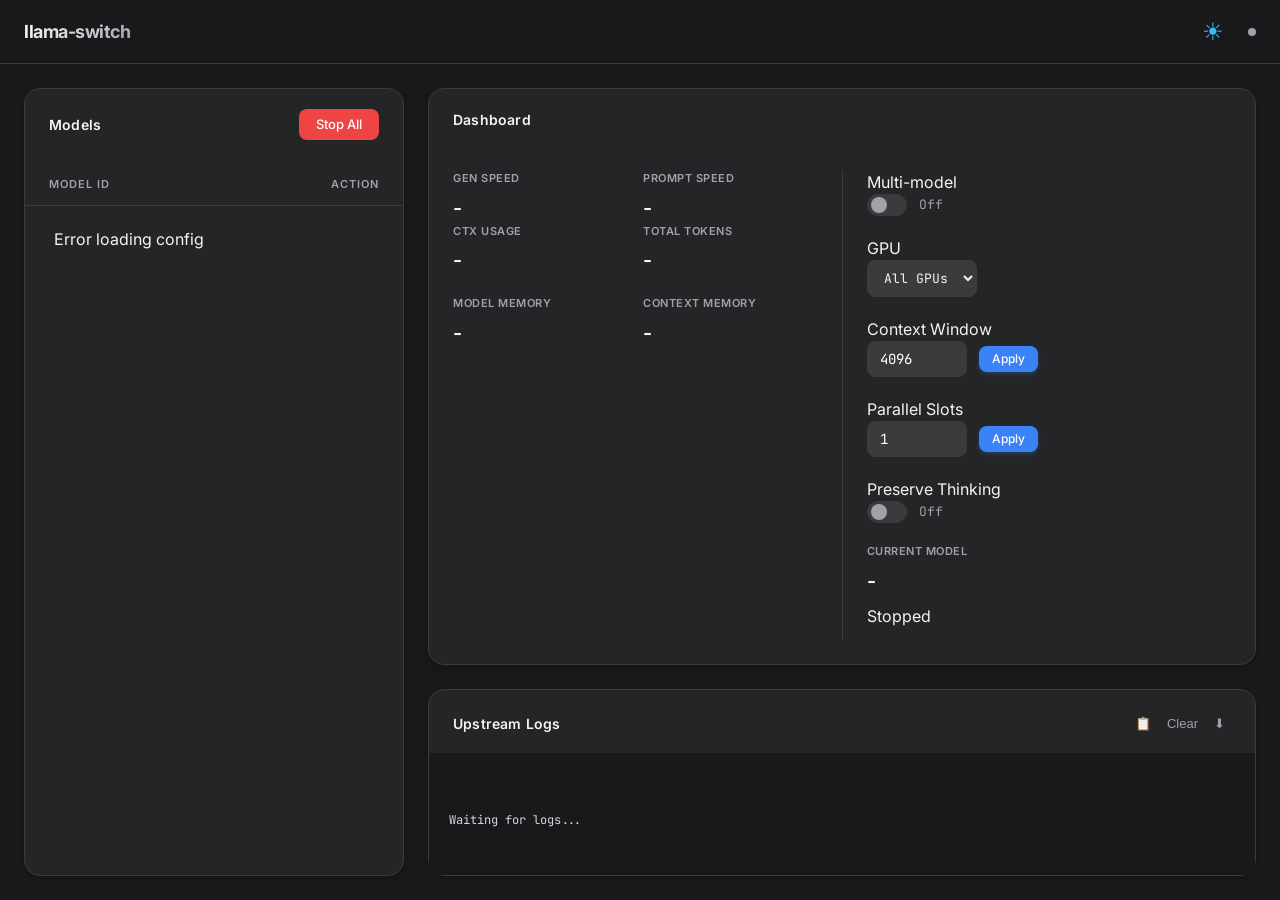
==== templates/index.html @ d5f475f9 "feat(core): run several backends at once with a multi-model toggle" ====
<!DOCTYPE html>
<html lang="en">
<head>
    <meta charset="UTF-8">
    <meta name="viewport" content="width=device-width, initial-scale=1.0">
    <title>Llama Switch</title>
    <link rel="stylesheet" href="/static/css/style.css?v=18">
    <link href="https://fonts.googleapis.com/css2?family=Inter:wght@400;500;600&family=JetBrains+Mono:wght@400;500&display=swap" rel="stylesheet">
</head>
<body class="dark-theme">
    <div class="app-container">
        <header class="header">
            <div class="logo">llama-switch</div>
            <nav class="nav">
                <button id="theme-toggle" title="Switch Theme"></button>
                <div class="status-indicator" id="global-status"></div>
            </nav>
        </header>

        <main class="main-content">
            <section class="panel models-panel">
                <div class="panel-header">
                    <h2>Models</h2>
                    <div class="actions">
                        <button class="btn btn-danger" onclick="stopServer()">Stop All</button>
                    </div>
                </div>
                <div class="section-tabs" id="section-tabs"></div>
                <div class="model-list-header">
                    <span>Model ID</span>
                    <span>Action</span>
                </div>
                <div id="model-list" class="model-list">
                    <div class="loading">Loading configuration...</div>
                </div>
            </section>

            <section class="right-column">
                <div class="panel controls-panel">
                    <div class="panel-header">
                        <h2>Dashboard</h2>
                    </div>
                    
                    <div class="dashboard-grid">
                        <div class="dash-column stats-column">
                            <div id="stats-llm">
                                <div class="stat-row">
                                    <div class="stat-box">
                                        <span class="label">Gen Speed</span>
                                        <span class="value" id="stat-gen-speed">-</span>
                                    </div>
                                    <div class="stat-box">
                                        <span class="label">Prompt Speed</span>
                                        <span class="value" id="stat-prompt-speed">-</span>
                                    </div>
                                </div>
                                <div class="stat-row">
                                    <div class="stat-box">
                                        <span class="label">Ctx Usage</span>
                                        <span class="value" id="stat-ctx-usage">-</span>
                                    </div>
                                    <div class="stat-box">
                                        <span class="label">Total Tokens</span>
                                        <span class="value" id="stat-total-tokens">-</span>
                                    </div>
                                </div>
                            </div>
                            <div id="stats-sd" style="display: none;">
                                <div class="stat-row">
                                    <div class="stat-box">
                                        <span class="label">Step Time</span>
                                        <span class="value" id="stat-sd-speed">-</span>
                                    </div>
                                    <div class="stat-box">
                                        <span class="label">Last Image</span>
                                        <span class="value" id="stat-sd-last">-</span>
                                    </div>
                                </div>
                                <div class="stat-row">
                                    <div class="stat-box">
                                        <span class="label">Progress</span>
                                        <span class="value" id="stat-sd-progress">-</span>
                                    </div>
                                    <div class="stat-box">
                                        <span class="label">Images</span>
                                        <span class="value" id="stat-sd-images">-</span>
                                    </div>
                                </div>
                                <div class="stat-row">
                                    <div class="stat-box">
                                        <span class="label" title="Weights held in memory: text encoder, diffusion model and VAE together.">Params Memory</span>
                                        <span class="value" id="stat-sd-mem-params">-</span>
                                    </div>
                                    <div class="stat-box" title="Peak scratch space the graph needed, reported once generation has run.">
                                        <span class="label">Compute Buffer</span>
                                        <span class="value" id="stat-sd-mem-compute">-</span>
                                    </div>
                                </div>
                            </div>
                            <div id="stats-decision" style="display: none;">
                                <div class="stat-row">
                                    <div class="stat-box">
                                        <span class="label">Decision</span>
                                        <span class="value" id="stat-dec-ms">-</span>
                                    </div>
                                    <div class="stat-box">
                                        <span class="label">Prompt</span>
                                        <span class="value" id="stat-dec-tokens">-</span>
                                    </div>
                                    <div class="stat-box">
                                        <span class="label">Requests</span>
                                        <span class="value" id="stat-dec-count">-</span>
                                    </div>
                                </div>
                            </div>

                            <div id="stats-tts" style="display: none;">
                                <div class="stat-row">
                                    <div class="stat-box">
                                        <span class="label">Speed</span>
                                        <span class="value" id="stat-tts-rtf">-</span>
                                    </div>
                                    <div class="stat-box">
                                        <span class="label">Last Clip</span>
                                        <span class="value" id="stat-tts-last">-</span>
                                    </div>
                                </div>
                                <div class="stat-row">
                                    <div class="stat-box">
                                        <span class="label">Frames</span>
                                        <span class="value" id="stat-tts-frames">-</span>
                                    </div>
                                    <div class="stat-box">
                                        <span class="label">Clips</span>
                                        <span class="value" id="stat-tts-clips">-</span>
                                    </div>
                                </div>
                            </div>
                            <div id="stats-mem">
                                <div class="stat-row">
                                    <div class="stat-box">
                                        <span class="label" title="Weights held in memory: the model itself plus any vision tower and draft model, across every device.">Model Memory</span>
                                        <span class="value" id="stat-mem-model">-</span>
                                    </div>
                                    <div class="stat-box">
                                        <span class="label" title="KV cache for the whole context window, all slots included.">Context Memory</span>
                                        <span class="value" id="stat-mem-context">-</span>
                                    </div>
                                </div>
                            </div>
                            <div class="stat-row" id="mem-devices-row"></div>
                        </div>

                        <div class="dash-column settings-column">
                            <div class="control-group compact-group" id="multi-control">
                                <label for="multi-input" title="On: loading a model leaves the others running, so a language model, an image model and a voice can be up at once. Off: each start stops everything else, which is how it used to work.">Multi-model</label>
                                <div class="input-wrapper">
                                    <label class="switch">
                                        <input type="checkbox" id="multi-input" onchange="applyMultiChange()">
                                        <span class="switch-track"><span class="switch-thumb"></span></span>
                                    </label>
                                    <span class="switch-state" id="multi-state">Off</span>
                                </div>
                            </div>

                            <div class="control-group compact-group" id="devices-control">
                                <label for="devices-input" title="Which cards the model may use. All lets the backend spread it across every device, as before. Applied when the model loads, so changing it reloads it.">GPU</label>
                                <div class="input-wrapper">
                                    <select id="devices-input" class="res-select" onchange="applyDevicesChange()">
                                        <option value="">All GPUs</option>
                                    </select>
                                </div>
                            </div>

                            <div class="control-group compact-group" id="sd-devices-control" style="display: none;">
                                <label title="Image pipelines are split across modules, and each one can sit on a different card. Leave a row on Profile to keep what the profile says. Applied when the model loads.">GPU per module</label>
                                <div class="sd-device-rows">
                                    <div class="sd-device-row">
                                        <span class="sd-device-role">Diffusion</span>
                                        <select id="sd-dev-diffusion" class="res-select" onchange="applyDevicesChange()">
                                            <option value="">Profile</option>
                                        </select>
                                    </div>
                                    <div class="sd-device-row">
                                        <span class="sd-device-role">Text encoder</span>
                                        <select id="sd-dev-te" class="res-select" onchange="applyDevicesChange()">
                                            <option value="">Profile</option>
                                        </select>
                                    </div>
                                    <div class="sd-device-row">
                                        <span class="sd-device-role">VAE</span>
                                        <select id="sd-dev-vae" class="res-select" onchange="applyDevicesChange()">
                                            <option value="">Profile</option>
                                        </select>
                                    </div>
                                </div>
                            </div>

                            <div class="control-group compact-group" id="ctx-control">
                                <label for="ctx-input">Context Window</label>
                                <div class="input-wrapper">
                                    <input type="number" id="ctx-input" value="4096" min="512" step="512">
                                    <button id="apply-ctx-btn" class="btn btn-primary btn-sm" onclick="applyContextChange()">Apply</button>
                                </div>
                            </div>

                            <div class="control-group compact-group" id="parallel-control">
                                <label for="parallel-input" title="Server slots: how many clients can talk to this model at once. Context Window is per slot, so the engine is asked for that times this many -- more slots cost memory. Applied when the model loads, so changing it reloads it.">Parallel Slots</label>
                                <div class="input-wrapper">
                                    <input type="number" id="parallel-input" value="1" min="1" max="64" step="1">
                                    <button id="apply-parallel-btn" class="btn btn-primary btn-sm" onclick="applyParallelChange()">Apply</button>
                                </div>
                                <span class="control-hint" id="parallel-hint"></span>
                            </div>

                            <div class="control-group compact-group" id="preserve-think-control">
                                <label for="preserve-think-input" title="Pull the reasoning of earlier assistant turns back into the prompt. Off means every turn starts from a clean slate. Applied when the model loads, so toggling reloads it.">Preserve Thinking</label>
                                <div class="input-wrapper">
                                    <label class="switch">
                                        <input type="checkbox" id="preserve-think-input" onchange="applyPreserveThinkChange()">
                                        <span class="switch-track"><span class="switch-thumb"></span></span>
                                    </label>
                                    <span class="switch-state" id="preserve-think-state">Off</span>
                                </div>
                            </div>

                            <div class="control-group compact-group" id="frames-control" style="display: none;">
                                <label for="frames-input" title="Audio frames, 12.5 per second. 2048 caps a clip at about 164 s; longer text is cut off mid-sentence.">Max Frames</label>
                                <div class="input-wrapper">
                                    <input type="number" id="frames-input" value="2048" min="64" step="256">
                                    <button id="apply-frames-btn" class="btn btn-primary btn-sm" onclick="applyFramesChange()">Apply</button>
                                </div>
                            </div>


                            <div class="control-group compact-group" id="res-control" style="display: none;">
                                <label for="res-input" title="Output size for image models. Applied when the model loads, so changing it reloads it. Only profiles written with ${WIDTH}/${HEIGHT} follow it.">Output Size</label>
                                <div class="input-wrapper">
                                    <select id="res-input" class="res-select" onchange="applyResChange()">
                                        <optgroup label="1 MP">
                                            <option value="1024x1024">1024x1024 [1:1]</option>
                                            <option value="848x1264">848x1264 [2:3]</option>
                                            <option value="1264x848">1264x848 [3:2]</option>
                                            <option value="768x1376">768x1376 [9:16]</option>
                                            <option value="896x1200">896x1200 [3:4]</option>
                                            <option value="1376x768">1376x768 [16:9]</option>
                                            <option value="1200x896">1200x896 [4:3]</option>
                                        </optgroup>
                                        <optgroup label="4 MP">
                                            <option value="2048x2048">2048x2048 [1:1]</option>
                                            <option value="2400x1792">2400x1792 [4:3]</option>
                                            <option value="1792x2400">1792x2400 [3:4]</option>
                                            <option value="2528x1696">2528x1696 [3:2]</option>
                                            <option value="1696x2528">1696x2528 [2:3]</option>
                                            <option value="2752x1536">2752x1536 [16:9]</option>
                                            <option value="1536x2752">1536x2752 [9:16]</option>
                                        </optgroup>
                                    </select>
                                </div>
                            </div>

                            <div class="control-group compact-group" id="hires-control" style="display: none;">
                                <label for="hires-input" title="Second pass at twice the size. The first pass keeps Output Size, so the result is 2x it. Each profile carries its own hires settings; this only switches them on. Applied when the model loads, so toggling reloads it.">Hires Fix</label>
                                <div class="input-wrapper">
                                    <label class="switch">
                                        <input type="checkbox" id="hires-input" onchange="applyHiresChange()">
                                        <span class="switch-track"><span class="switch-thumb"></span></span>
                                    </label>
                                    <span class="switch-state" id="hires-state">Off</span>
                                </div>
                            </div>

                            <div class="stat-box status-box">
                                <span class="label">Current Model</span>
                                <span class="value primary-text" id="current-model">-</span>
                                
                                <div class="status-row">
                                    <span id="status-text">Stopped</span>
                                </div>
                                <a id="webui-btn" href="#" target="_blank" class="btn btn-primary btn-sm" style="display: none;">Open WebUI</a>
                            </div>
                        </div>
                    </div>
                </div>

                <div class="panel logs-panel">
                    <div class="panel-header">
                        <h2>Upstream Logs<span class="panel-subject" id="logs-owner"></span></h2>
                        <div class="actions">
                            <button id="copy-logs-btn" class="icon-btn" title="Copy logs to clipboard">📋</button>
                            <button id="clear-logs-btn" class="icon-btn">Clear</button>
                            <button id="scroll-logs-btn" class="icon-btn">⬇</button>
                        </div>
                    </div>
                    <div id="logs-container" class="logs-container">
                        <div class="log-line">Waiting for logs...</div>
                    </div>
                </div>
            </section>
        </main>
    </div>
    <script src="/static/js/app.js?v=34"></script>
</body>
</html>
---- static/css/style.css ----
:root {
    /* Dark theme, the default */
    --bg-app: #18191a;      
    --bg-card: #242526;     
    --bg-hover: #3a3b3c;    
    --bg-input: #3a3b3c;    
    
    --border: #3a3b3c;      
    --border-active: #505153;
    
    --primary: #3b82f6;     
    --primary-hover: #2563eb;
    --primary-glow: rgba(59, 130, 246, 0.15);
    
    --purple: #8b5cf6;      
    --purple-hover: #7c3aed;
    
    --danger: #ef4444;
    --danger-hover: #dc2626;
    
    --success: #10b981;     
    
    --text-main: #f4f4f5;   
    --text-muted: #a1a1aa;  
    
    --radius-lg: 16px;
    --radius-md: 8px;
    --radius-sm: 6px;
    
    --shadow-card: 0 4px 6px -1px rgba(0, 0, 0, 0.1), 0 2px 4px -1px rgba(0, 0, 0, 0.06);
    --shadow-glow: 0 0 15px rgba(59, 130, 246, 0.1);
    
    --font-ui: 'Inter', system-ui, -apple-system, sans-serif;
    --font-mono: 'JetBrains Mono', monospace;

    --theme-toggle-color: #38bdf8; /* Sky 400 */

    --logo-gradient: linear-gradient(135deg, #fff 0%, #a1a1aa 100%);
}

[data-theme="light"] {
    --bg-app: #f3f4f6; /* Zinc 100 */
    --bg-card: #ffffff;     
    --bg-hover: #f4f4f5; /* Zinc 100 */
    --bg-input: #ffffff;
    
    --border: #e4e4e7; /* Zinc 200 */
    --border-active: #d4d4d8; /* Zinc 300 */
    
    --text-main: #18191b; /* gray-900 */
    --text-muted: #71717a; /* Zinc 500 */
    
    --shadow-card: 0 4px 6px -1px rgba(0, 0, 0, 0.05), 0 2px 4px -1px rgba(0, 0, 0, 0.03);
    
    /* Softer buttons for light mode */
    --primary: #6366f1; /* Indigo 500 (Softer than pure blue) */
    --primary-hover: #4f46e5;
    
    --purple: #a78bfa; /* Violet 400 (Pastel purple) */
    --purple-hover: #8b5cf6;
    
    --danger: #f87171; /* Red 400 (Softer red) */
    --danger-hover: #ef4444;

    --logo-gradient: linear-gradient(135deg, #18181b 0%, #52525b 100%);
}

[data-theme="light"] input[type="number"] {
    color: var(--text-main);
}
[data-theme="light"] .logs-container {
    background: #1e1e1e;
    background: #f9fafb;
    color: #374151;
    border: 1px solid var(--border);
}

* {
    box-sizing: border-box;
    margin: 0;
    padding: 0;
}

body {
    background-color: var(--bg-app);
    color: var(--text-main);
    font-family: var(--font-ui);
    height: 100vh;
    display: flex;
    flex-direction: column;
    overflow: hidden;
    line-height: 1.5;
    -webkit-font-smoothing: antialiased;
}

.app-container {
    display: flex;
    flex-direction: column;
    height: 100%;
    width: 100%;
}

/* --- Header --- */
.header {
    height: 64px;
    padding: 0 24px;
    display: flex;
    align-items: center;
    justify-content: space-between;
    background: transparent;
    border-bottom: 1px solid var(--border);
}

.logo {
    font-weight: 700;
    font-size: 18px;
    letter-spacing: -0.5px;
    background: var(--logo-gradient);
    -webkit-background-clip: text;
    -webkit-text-fill-color: transparent;
}

.nav {
    display: flex;
    align-items: center;
}

.status-indicator {
    display: inline-block;
    width: 8px;
    height: 8px;
    border-radius: 50%;
    background-color: var(--text-muted);
    margin-left: 12px;
    transition: all 0.3s ease;
}

.status-indicator.on {
    background-color: var(--success);
    box-shadow: 0 0 10px rgba(16, 185, 129, 0.4);
}

#theme-toggle {
    background: transparent;
    border: none;
    color: var(--theme-toggle-color);
    font-size: 24px;
    cursor: pointer;
    padding: 0 12px;
    line-height: 1;
    display: flex;
    align-items: center;
    justify-content: center;
    transition: transform 0.2s cubic-bezier(0.18, 0.89, 0.32, 1.28);
}

#theme-toggle:hover {
    transform: rotate(15deg) scale(1.1);
}

#theme-toggle:active {
    transform: scale(0.95);
}

/* --- Layout --- */
.main-content {
    display: flex;
    flex: 1;
    overflow: hidden;
    padding: 24px;
    gap: 24px;
}

/* Panels (Cards) */
.panel {
    background: var(--bg-card);
    border: 1px solid var(--border);
    border-radius: var(--radius-lg);
    display: flex;
    flex-direction: column;
    box-shadow: var(--shadow-card);
    transition: border-color 0.2s;
}

.models-panel {
    width: 380px;
    min-width: 300px;
    flex-shrink: 0;
}

.right-column {
    flex: 1;
    display: flex;
    flex-direction: column;
    gap: 24px;
    min-width: 0;
}

.controls-panel {
    flex-shrink: 0;
    min-height: 200px;
}

.logs-panel {
    flex: 1;
    min-height: 0;
}

/* Headers within Panels */
.panel-header {
    padding: 20px 24px 16px;
    display: flex;
    justify-content: space-between;
    align-items: center;
}

.panel-header h2 {
    font-size: 14px;
    font-weight: 600;
    color: var(--text-main);
    letter-spacing: 0.2px;
}

/* --- Model List --- */
.model-list-header {
    display: grid;
    grid-template-columns: 1fr auto;
    padding: 2px 24px 12px;
    border-bottom: 1px solid var(--border);
    font-size: 11px;
    font-weight: 600;
    color: var(--text-muted);
    text-transform: uppercase;
    letter-spacing: 1px;
}

.model-list {
    overflow-y: auto;
    padding: 12px;
    flex: 1;
}

.model-group-header {
    padding: 10px 16px 4px;
    font-size: 11px;
    font-weight: 600;
    letter-spacing: 0.08em;
    text-transform: uppercase;
    color: var(--text-muted);
}

.model-group-header:not(:first-child) {
    margin-top: 8px;
    border-top: 1px solid var(--border);
    padding-top: 12px;
}

.model-item {
    display: grid;
    grid-template-columns: 1fr auto;
    align-items: center;
    padding: 8px 16px;
    margin-bottom: 3px;
    border-radius: var(--radius-md);
    transition: all 0.2s ease;
    border: 1px solid transparent;
}

.model-item:hover {
    background-color: var(--bg-hover);
}

.model-item.active {
    background-color: rgba(16, 185, 129, 0.08);
    border-color: rgba(16, 185, 129, 0.2);
}

.model-info {
    display: flex;
    flex-direction: column;
    gap: 4px;
    overflow: hidden;
}

.model-name {
    font-weight: 500;
    font-size: 14px;
    color: var(--text-main);
    white-space: nowrap;
    overflow: hidden;
    text-overflow: ellipsis;
    padding-right: 12px;
}

.quant-select {
    background: var(--bg-input);
    border: 1px solid var(--border);
    border-radius: var(--radius-sm);
    color: var(--text-muted);
    font-size: 11px;
    padding: 2px 6px;
    width: fit-content;
    outline: none;
    cursor: pointer;
}

.res-select {
    background: var(--bg-input);
    border: 1px solid var(--border);
    border-radius: var(--radius-md);
    color: var(--text-primary);
    font-size: 13px;
    font-family: var(--font-mono);
    padding: 8px 12px;
    width: fit-content;
    max-width: 100%;
    outline: none;
    cursor: pointer;
}

.res-select:focus,
.quant-select:focus {
    border-color: var(--primary);
}

.quant-label {
    font-size: 11px;
    color: var(--text-muted);
    background: var(--bg-hover);
    padding: 2px 6px;
    border-radius: var(--radius-sm);
    width: fit-content;
}

.model-item.active .model-name {
    color: var(--success);
}

/* Buttons */
.btn {
    display: inline-flex;
    align-items: center;
    justify-content: center;
    padding: 8px 16px;
    border-radius: var(--radius-md);
    border: 1px solid transparent;
    cursor: pointer;
    font-family: var(--font-ui);
    font-size: 13px;
    font-weight: 500;
    transition: all 0.2s ease;
    text-decoration: none;
    line-height: 1;
}

.btn-sm {
    padding: 6px 12px;
    font-size: 12px;
}

/* Primary Button (Load) */
.btn-primary {
    background: var(--primary);
    color: white;
    box-shadow: 0 2px 4px rgba(59, 130, 246, 0.3);
}
.btn-primary:hover {
    background: var(--primary-hover);
    transform: translateY(-1px);
}
.btn-primary:active {
    transform: translateY(0);
}

/* Danger Button (Stop/Unload) */
.btn-danger {
    background: var(--danger);
    color: white;
    border: 1px solid transparent;
}
.btn-danger:hover {
    background: var(--danger-hover);
    color: white;
}

/* Secondary/Outline Button */
.btn-outline {
    background: transparent;
    border: 1px solid var(--border);
    color: var(--text-main);
}
.btn-outline:hover {
    background: var(--bg-hover);
    border-color: var(--border-active);
}

.btn-warning {
    background: #f59e0b;
    color: #fff;
}

/* Icon Buttons (Logs header) */
.icon-btn {
    background: transparent;
    border: none;
    color: var(--text-muted);
    cursor: pointer;
    padding: 6px;
    border-radius: 4px;
    transition: color 0.2s;
    font-size: 13px;
}
.icon-btn:hover {
    color: var(--text-main);
    background: var(--bg-hover);
}

/* --- Dashboard Layout --- */
.dashboard-grid {
    display: flex;
    padding: 24px;
    gap: 24px;
}

.dash-column {
    flex: 1;
    min-width: 0;
    display: flex;
    flex-direction: column;
    gap: 20px;
}

.stats-column {
    border-right: 1px solid var(--border);
    padding-right: 24px;
}

/* Halves of the stats column, so the second column starts at the same x in every
   row. Sized to content the boxes drifted: a box is as wide as its longest line, and
   space-between pinned the right edge, so a short label pushed its value sideways. */
.stat-row {
    display: flex;
    gap: 16px;
}

.stat-row > .stat-box {
    flex: 1;
    min-width: 0;
}

.compact-group {
    padding: 0;
    border-bottom: none;
    margin-bottom: 0;
}

.status-box {
    margin-top: auto;
}

.primary-text {
    color: var(--primary);
    font-size: 16px;
    margin-bottom: 4px;
}

.status-row {
    margin-top: 4px;
    margin-bottom: 12px;
}

.input-wrapper {
    display: flex;
    align-items: center;
    gap: 12px;
}

.switch {
    display: inline-flex;
    align-items: center;
    cursor: pointer;
    flex: none;
}

/* The native box still carries the state, it is just never painted. */
.switch input {
    position: absolute;
    opacity: 0;
    width: 0;
    height: 0;
}

.switch-track {
    display: block;
    position: relative;
    width: 40px;
    height: 22px;
    border-radius: 999px;
    background: var(--bg-input);
    border: 1px solid var(--border);
    transition: background 0.2s, border-color 0.2s, box-shadow 0.2s;
}

.switch-thumb {
    position: absolute;
    top: 50%;
    left: 3px;
    width: 16px;
    height: 16px;
    margin-top: -8px;
    border-radius: 50%;
    background: var(--text-muted);
    transition: transform 0.2s, background 0.2s;
}

.switch:hover .switch-track {
    border-color: var(--border-active);
}

.switch input:checked + .switch-track {
    background: var(--primary);
    border-color: var(--primary);
    box-shadow: var(--shadow-glow);
}

.switch input:checked + .switch-track .switch-thumb {
    background: #fff;
    transform: translateX(18px);
}

.switch input:focus-visible + .switch-track {
    box-shadow: 0 0 0 3px var(--primary-glow);
}

.switch-state {
    font-family: var(--font-mono);
    font-size: 13px;
    color: var(--text-muted);
    transition: color 0.2s;
}

.switch-state.is-on {
    color: var(--primary);
}

/* Sits under an input to spell out what the chosen number works out to. Empty
   most of the time, so it must not reserve height -- that read as a stray gap
   between control groups. */
.control-hint {
    display: block;
    font-family: var(--font-mono);
    font-size: 12px;
    color: var(--text-muted);
}

.control-hint:not(:empty) {
    margin-top: 4px;
}

/* One row per pipeline module, so each can name its own card. */
.sd-device-rows {
    display: flex;
    flex-direction: column;
    gap: 6px;
}

.sd-device-row {
    display: flex;
    align-items: center;
    gap: 8px;
}

.sd-device-role {
    flex: 0 0 90px;
    font-size: 12px;
    color: var(--text-muted);
}

/* Same footing as Output Size: sized to content, not stretched across the
   panel. A floor keeps the three rows lined up when one of them says Profile. */
.sd-device-row .res-select {
    flex: 0 1 auto;
    width: fit-content;
    min-width: 230px;
    max-width: 100%;
    font-size: 12px;
    padding: 5px 8px;
}

/* Whose log the panel is showing, next to its title. */
.panel-subject {
    margin-left: 8px;
    font-family: var(--font-mono);
    font-size: 12px;
    font-weight: normal;
    color: var(--text-muted);
}

input[type="number"] {
    background: var(--bg-input);
    border: 1px solid var(--border);
    border-radius: var(--radius-md);
    color: #fff;
    padding: 8px 12px;
    font-family: var(--font-mono);
    width: 100px;
    font-size: 14px;
    outline: none;
    transition: all 0.2s;
    appearance: textfield;
}

input[type=number]::-webkit-inner-spin-button, 
input[type=number]::-webkit-outer-spin-button { 
  -webkit-appearance: none; 
  margin: 0; 
}

input[type="number"]:focus {
    border-color: var(--primary);
    box-shadow: 0 0 0 3px rgba(59, 130, 246, 0.1);
}

.unit {
    color: var(--text-muted);
    font-size: 13px;
}

.help-text {
    font-size: 12px;
    color: var(--text-muted);
    margin-top: 10px;
    opacity: 0.8;
}

/* Dashboard Stats Grid */
.stats-grid {
    padding: 24px;
    display: grid;
    grid-template-columns: repeat(3, 1fr);
    gap: 24px;
}

.stat-box {
    display: flex;
    flex-direction: column;
    justify-content: center;
}

.stat-box .label {
    font-size: 11px;
    color: var(--text-muted);
    text-transform: uppercase;
    letter-spacing: 0.5px;
    font-weight: 600;
    margin-bottom: 6px;
}

.stat-box .value {
    font-family: var(--font-ui); /* mono reads worse for dashboard values */
    font-weight: 600;
    font-size: 20px;
    color: var(--text-main);
}

#status-text {
    font-family: var(--font-ui);
    font-size: 16px;
    display: flex;
    align-items: center;
    gap: 8px;
}

/* --- Logs Panel --- */
.logs-container {
    flex: 1;
    min-height: 0;
    overflow-y: auto;
    padding: 20px;
    background: var(--bg-app); 
    font-family: var(--font-mono);
    font-size: 12px;
    line-height: 1.6;
    color: #d1d5db;
    white-space: pre-wrap;
    word-break: break-all;
}

.log-line {
    margin-bottom: 2px;
}

/* WebUI Button in Status */
#webui-btn {
    width: 100%;
    margin-top: 12px;
    justify-content: center;
    background: var(--purple);
    color: white;
    border: none;
    font-size: 13px;
    padding: 10px;
    box-shadow: 0 2px 4px rgba(139, 92, 246, 0.3);
    text-align: center;
}
#webui-btn:hover {
    background: var(--purple-hover);
    transform: translateY(-1px);
}
#webui-btn:active {
    transform: translateY(0);
}

/* Scrollbars */
::-webkit-scrollbar {
    width: 8px;
    height: 8px;
}
::-webkit-scrollbar-track {
    background: transparent;
}
::-webkit-scrollbar-thumb {
    background: var(--border);
    border-radius: 4px;
}
::-webkit-scrollbar-thumb:hover {
    background: #52525b;
}

/* Utilities */
.hidden { display: none !important; }

/* Mobile Responsive */
@media (max-width: 768px) {
    body {
        height: auto;
        overflow: auto;
    }

    .app-container {
        height: auto;
        overflow: visible;
    }

    .main-content {
        flex-direction: column;
        height: auto;
        overflow: visible;
        padding: 16px;
        gap: 16px;
    }

    .models-panel {
        width: 100%;
        height: 50vh;
        min-height: 300px;
    }

    .right-column {
        width: 100%;
        flex: none;
        gap: 16px;
    }

    .dashboard-grid {
        /* It is a flex row, so grid-template-columns here never did anything and the
           two columns stayed side by side on a phone. */
        flex-direction: column;
        padding: 16px;
    }

    .stats-column {
        border-right: none;
        border-bottom: 1px solid var(--border);
        padding-right: 0;
        padding-bottom: 20px;
    }

    .logs-panel {
        /* Without this the desktop flex: 1 wins over the height and the panel grows
           with every log line instead of scrolling inside itself. */
        flex: none;
        height: 60vh;
        min-height: 300px;
    }

    .panel-header h2 {
        font-size: 16px;
    }
}


.section-tabs {
    display: flex;
    /* Five sections no longer fit on one row at the panel's width; without this the
       last tab hangs past the panel border instead of moving to a second row. */
    flex-wrap: wrap;
    gap: 4px;
    /* Same 24px gutter as the panel header and the list header below. No border of
       its own: the list header already draws one, and two rules this close crowd. */
    padding: 0 24px 18px;
}

.section-tab {
    background: transparent;
    border: 1px solid transparent;
    border-radius: var(--radius-sm);
    color: var(--text-muted);
    cursor: pointer;
    font-family: inherit;
    font-size: 12px;
    padding: 5px 12px;
}

.section-tab:hover {
    color: var(--text-primary);
    background: var(--bg-input);
}

.section-tab.active {
    background: var(--bg-input);
    border-color: var(--primary);
    color: var(--text-primary);
}
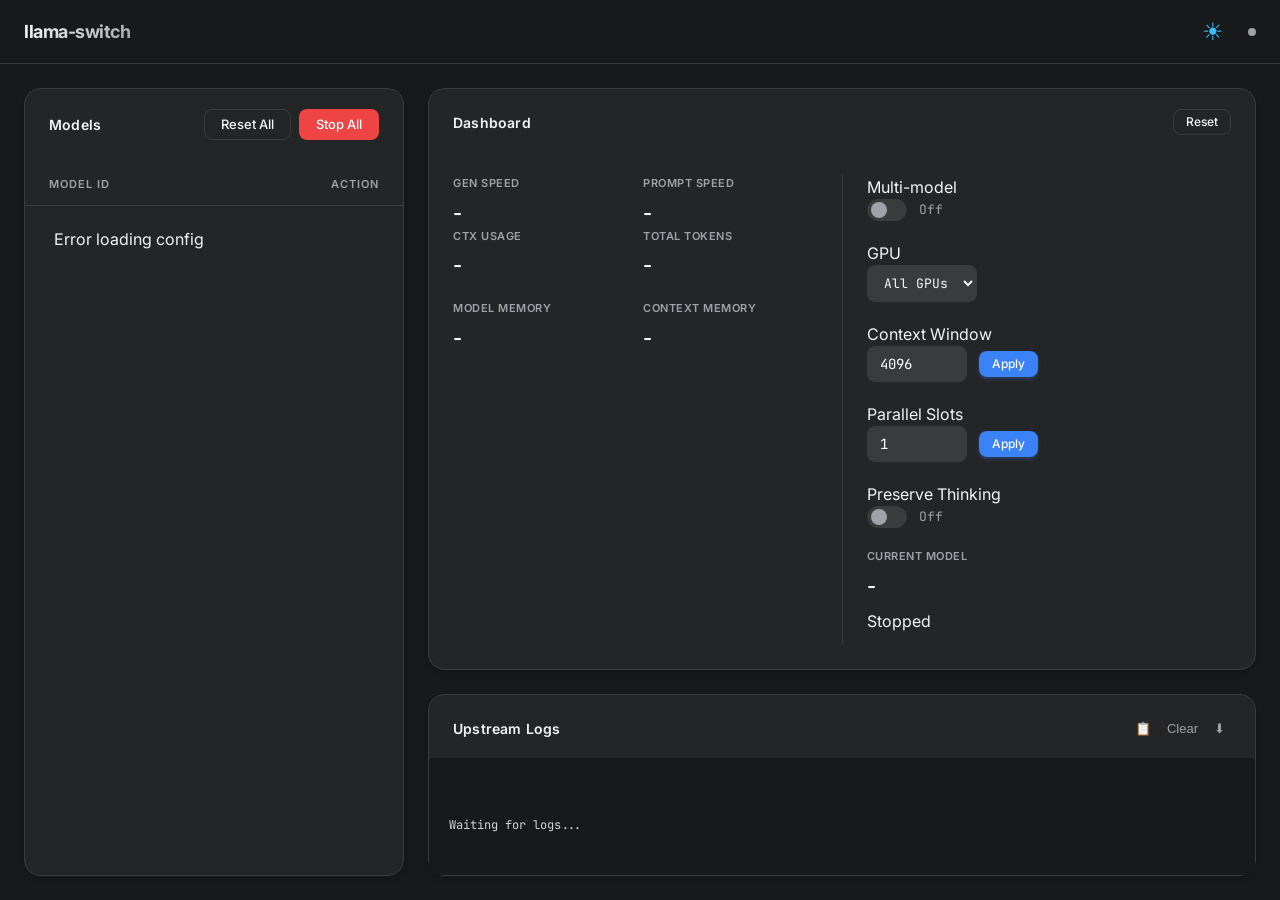
==== commit 4bc435ad: "feat(ui): add Reset and Reset All, both restarting what they reset" ====
--- a/templates/index.html
+++ b/templates/index.html
@@ -4,7 +4,7 @@
     <meta charset="UTF-8">
     <meta name="viewport" content="width=device-width, initial-scale=1.0">
     <title>Llama Switch</title>
-    <link rel="stylesheet" href="/static/css/style.css?v=18">
+    <link rel="stylesheet" href="/static/css/style.css?v=21">
     <link href="https://fonts.googleapis.com/css2?family=Inter:wght@400;500;600&family=JetBrains+Mono:wght@400;500&display=swap" rel="stylesheet">
 </head>
 <body class="dark-theme">
@@ -21,7 +21,8 @@
             <section class="panel models-panel">
                 <div class="panel-header">
                     <h2>Models</h2>
-                    <div class="actions">
+                    <div class="actions actions-row">
+                        <button class="btn btn-outline" onclick="resetAll()" title="Every setting in every section back to its default. Running models restart with them.">Reset All</button>
                         <button class="btn btn-danger" onclick="stopServer()">Stop All</button>
                     </div>
                 </div>
@@ -39,6 +40,9 @@
                 <div class="panel controls-panel">
                     <div class="panel-header">
                         <h2>Dashboard</h2>
+                        <div class="actions actions-row">
+                            <button id="reset-btn" class="btn btn-outline btn-sm" onclick="resetFocused()" title="This model's settings back to their defaults. If it is running, it restarts with them.">Reset</button>
+                        </div>
                     </div>
                     
                     <div class="dashboard-grid">
@@ -299,6 +303,6 @@
             </section>
         </main>
     </div>
-    <script src="/static/js/app.js?v=34"></script>
+    <script src="/static/js/app.js?v=39"></script>
 </body>
 </html>
--- a/static/css/style.css
+++ b/static/css/style.css
@@ -214,6 +214,13 @@
     align-items: center;
 }
 
+/* Header button groups (Reset All next to Stop All). */
+.actions-row {
+    display: flex;
+    align-items: center;
+    gap: 8px;
+}
+
 .panel-header h2 {
     font-size: 14px;
     font-weight: 600;
@@ -273,6 +280,23 @@
 .model-item.active {
     background-color: rgba(16, 185, 129, 0.08);
     border-color: rgba(16, 185, 129, 0.2);
+}
+
+/* Several models can run at once; this is the one the dashboard reports on.
+   Clicking another running row moves the dashboard to it. */
+.model-item.active.focused {
+    background-color: rgba(16, 185, 129, 0.16);
+    border-color: var(--success);
+}
+
+.model-item {
+    cursor: pointer;
+}
+
+/* Picked but not loaded: the dashboard is showing what it would start with. */
+.model-item.selected {
+    background-color: var(--bg-hover);
+    border-color: var(--border);
 }
 
 .model-info {
